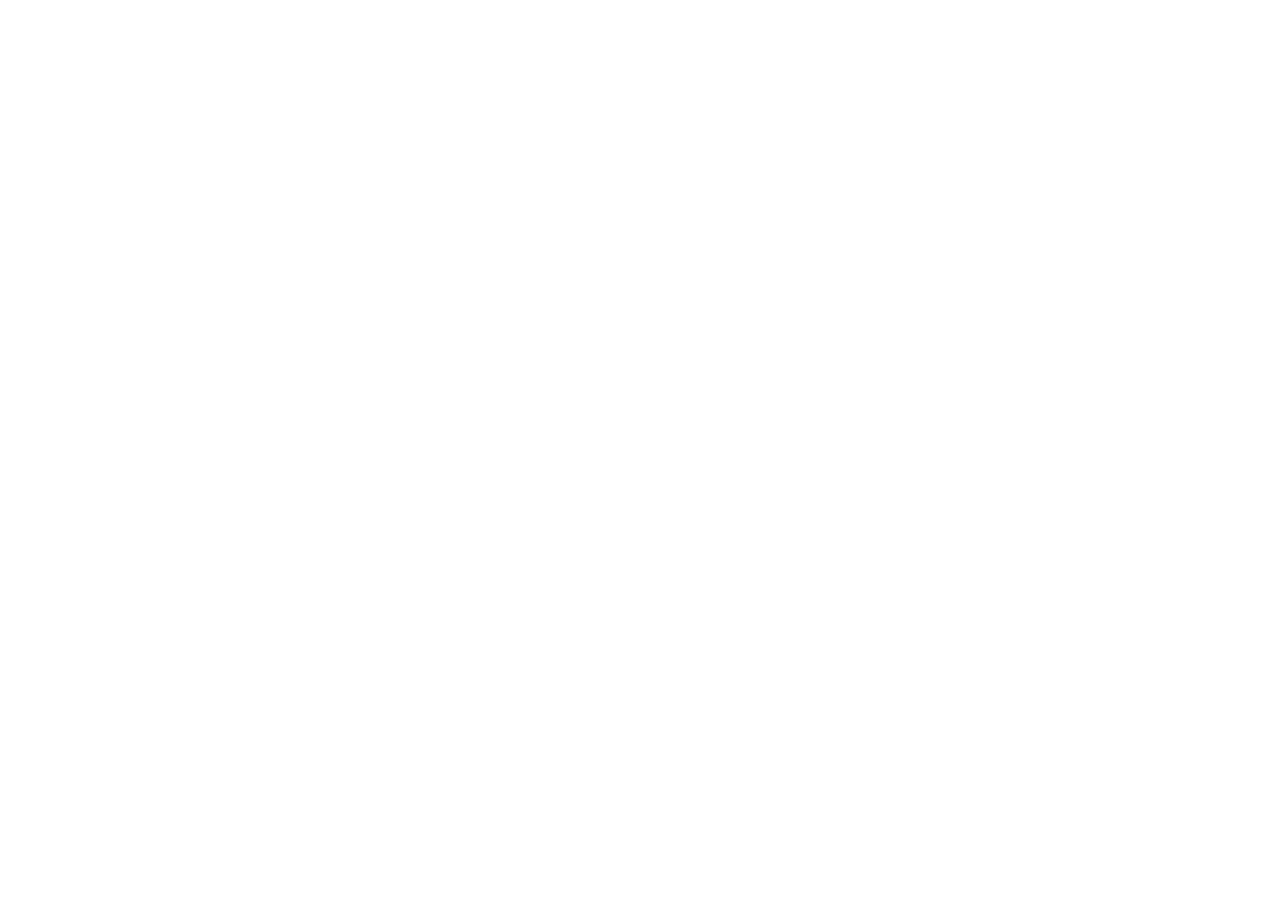
==== idnex.html @ a106c68c "loyiha boshlandi" ====
<!DOCTYPE html>
<html lang="en">
<head>
    <meta charset="UTF-8">
    <meta name="viewport" content="width=device-width, initial-scale=1.0">
    <title>Faqat mag'lubiyat</title>
</head>
<body>
    <div class="container">
        <header>

        </header>
        


    </div>
</body>
</html>
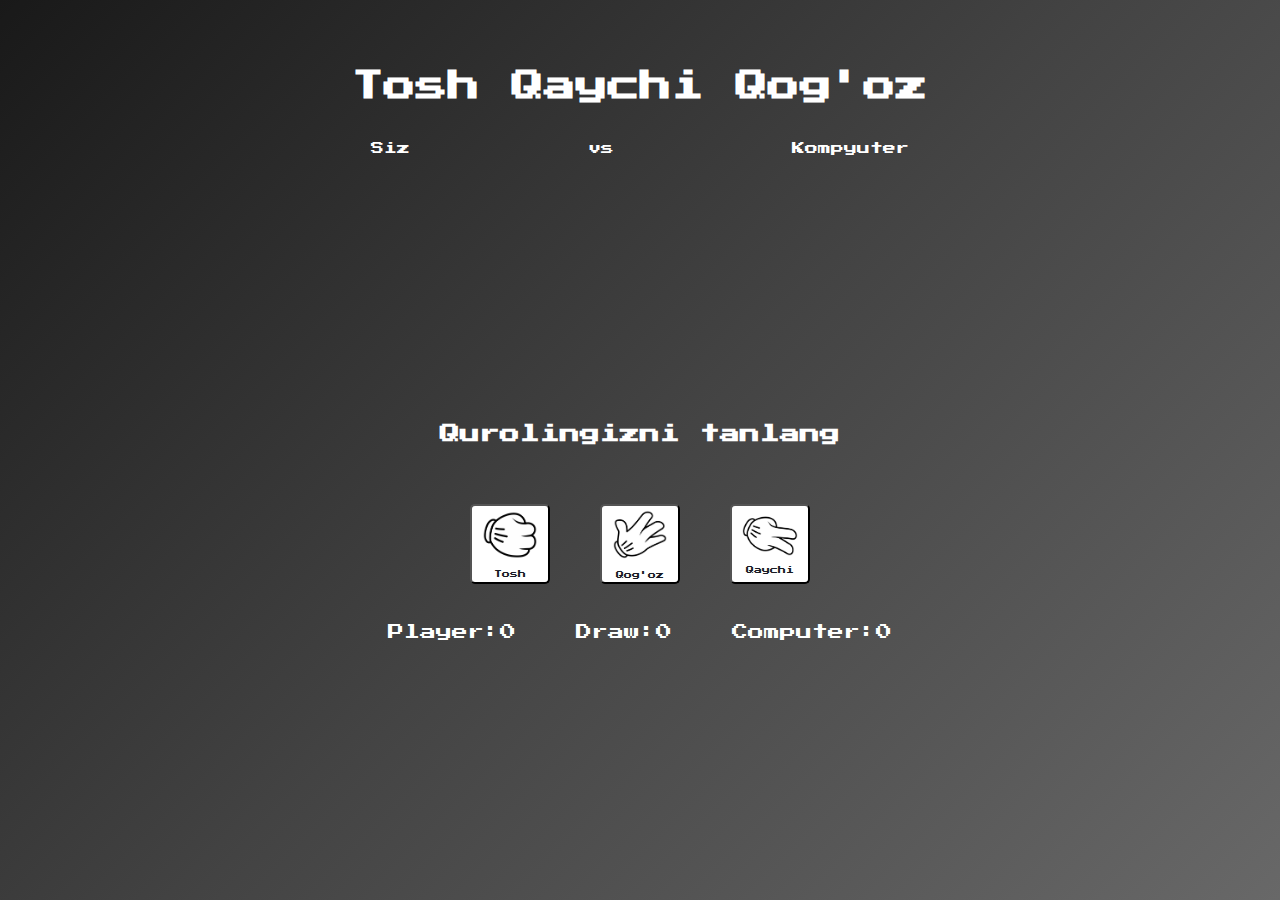
==== commit 580f8923: "Hozircha hamma narsa ishlab turibdi" ====
--- a/idnex.html
+++ b/idnex.html
@@ -3,16 +3,105 @@
 <head>
     <meta charset="UTF-8">
     <meta name="viewport" content="width=device-width, initial-scale=1.0">
+    <link rel="stylesheet" href="./assets/css/style.css">
+    <link href="https://cdn.jsdelivr.net/npm/bootstrap@5.3.0-alpha1/dist/css/bootstrap.min.css" rel="stylesheet" integrity="sha384-GLhlTQ8iRABdZLl6O3oVMWSktQOp6b7In1Zl3/Jr59b6EGGoI1Q1YCBp3vlg3o7A" crossorigin="anonymous">
+
+
+
     <title>Faqat mag'lubiyat</title>
 </head>
 <body>
-    <div class="container">
-        <header>
-
-        </header>
-        
+    <main class="main-content">
 
 
+    <div class="container">
+        <header class="header">
+            <h1>Tosh Qaychi Qog'oz</h1>
+        </header>
+
+
+        <div class="game-zone">
+
+            <div class="game-header">
+                <p>Siz</p>
+                <p>vs</p>
+                <p>Kompyuter</p>
+            </div>
+
+
+            <div class="game-start">
+
+                <div class="game-left shake-hand">
+                    <img src="./assets/imges/left-tosh-png.png" alt="">
+                </div>
+
+                <div class="game-right shake-hand">
+                    <img src="./assets/imges/right-tosh.png" alt="">
+                </div>
+
+            </div>
+
+            <div class="result-game">
+
+                <div class="left-hand">
+                   
+                </div>
+                <div class="right-hand">
+                   
+                </div>
+
+            </div>
+
+
+
+
+
+        </div>
+
+
+
+
+
+        <div class="bottom">
+
+
+        <div class="select-weapon">
+            <h4>Qurolingizni tanlang</h4>
+
+            <div class="weapons">
+
+            <button  class="qurol" id="tosh" data-id="tosh"  type="button" >
+                <img src="./assets/imges/left-tosh-png.png" alt="">
+                <p class="txt">Tosh</p>
+            </button>
+            <button class="qurol" id="qogoz" data-id="qogoz">
+                <img src="./assets/imges/left-qogoz-png.png" alt="">
+                <p  class="txt">Qog'oz</p>
+            </button>
+            <button class="qurol" id="qaychi" data-id="qaychi">
+                <img src="./assets/imges/left-qaychi.png" alt="">
+                <p  class="txt">Qaychi</p>
+            </button>
+        </div>
+
+        </div>
+
+        <footer class="footer">
+            <p id="won"></p>
+            <p id="lost"></p>
+            <p id="draw"></p>
+        </footer>
+
     </div>
+        <!-- Full screen modal -->
+       
+          <!-- full scren modal finish -->
+
+    </div>
+</main>
+
+<script src="https://cdn.jsdelivr.net/npm/bootstrap@5.3.0-alpha1/dist/js/bootstrap.bundle.min.js" integrity="sha384-mQ93gFKRFoYfW8Gk4I2u4PJA3xfl8g8FLgZPB7hZL+l9gICp+oNs1fAu3eFnfZHp" crossorigin="anonymous"></script>
+
+<script src="./assets/scripts/app.js"></script>
 </body>
 </html>--- a/assets/css/style.css
+++ b/assets/css/style.css
@@ -0,0 +1,326 @@
+@import url("https://fonts.googleapis.com/css2?family=Press+Start+2P&display=swap");
+body {
+  font-family: "Press Start 2P", system-ui;
+}
+
+button {
+  cursor: pointer;
+}
+* {
+  margin: 0;
+  padding: 0;
+  box-sizing: border-box;
+}
+.main-content {
+  height: 100vh;
+  padding-top: 50px;
+  background: linear-gradient(135deg, rgba(0, 0, 0, 0.9), rgba(20, 20, 20, 0.8), rgba(40, 40, 40, 0.7));
+
+}
+
+.container {
+  width: 70%;
+  margin: 0 auto;
+  height: 600px;
+  color: #fff;
+  display: flex;
+  flex-direction: column;
+  justify-content: space-between;
+  align-items: center;
+}
+
+button img {
+  width: 100%;
+  height: 100%;
+}
+
+.header {
+  text-align: center;
+  padding: 20px;
+}
+
+.select-weapon {
+  gap: 60px;
+  display: flex;
+  flex-direction: column;
+  align-items: center;
+  justify-content: center;
+}
+.select-weapon h4 {
+  font-size: 20px;
+}
+.weapons {
+  display: flex;
+  align-items: center;
+  gap: 50px;
+}
+
+#tosh,
+#qaychi,
+#qogoz {
+  width: 80px;
+  height: 80px;
+  background-color: #fff;
+  display: flex;
+  flex-direction: column;
+  padding: 10px;
+  align-items: center;
+  justify-content: center;
+  gap: 10px;
+  border-radius: 5px;
+  transition: 0.2s;
+  &:hover {
+    box-shadow: 0 0 10px #fff;
+  }
+}
+.txt {
+  font-size: 8px;
+  color: #181c24;
+  font-weight: 300;
+  font-family: "Press Start 2P", system-ui;
+}
+
+.footer {
+  display: flex;
+  align-items: center;
+  gap: 60px;
+  padding-bottom: 10px;
+}
+
+.bottom{
+    display: flex;
+    flex-direction: column;
+    gap: 40px;
+}
+
+
+.game-header{
+    display: flex;
+    align-items: center;
+    justify-content: space-around;
+}
+.game-header p{
+    font-size: 13px;
+
+}
+
+
+.game-zone{
+    display: flex;
+    flex-direction: column;
+    gap: 20px;
+    height: 100%;
+    padding: 20px 0;
+    width: 80%;
+}
+
+.game-left{
+    height: 70%;
+    width: 30%;
+    animation: shake 0.9s ease infinite;
+
+}
+
+
+
+
+
+.game-right{
+    height: 70%;
+    width: 30%;
+    animation: shake 0.9s ease infinite;
+
+}
+.game-left img,.game-right img{
+    width: 100%;
+    height: 100%;
+}
+
+.game-start{
+    display: flex;
+    align-items: center;
+    justify-content: space-between;
+    display: none;
+}
+
+
+@keyframes shake {
+    0% { transform: translateY(0); }
+    25% { transform: translateY(-20px); } /* Yuqoriga 20px */
+    50% { transform: translateY(20px); }  /* Pastga 20px */
+    75% { transform: translateY(-20px); } /* Yuqoriga 20px */
+    100% { transform: translateY(0); }
+}
+
+
+
+/* result start  */
+.result-game{
+    display: flex;
+    align-items: center;
+    justify-content: space-around;
+    display: none;
+
+}
+.left-hand{
+    width: 30%;
+    height: 70%;
+}
+.right-hand{
+    width: 30%;
+    height: 70%;
+}
+
+.left-hand img,.right-hand img{
+    width: 100%;
+    height: 100%;
+}
+
+
+
+
+/* result finish  */
+
+
+
+
+
+
+
+/* start responsive */
+
+
+
+@media (max-width: 993px) {
+  .header h1 {
+    font-size: 23px;
+  }
+}
+
+@media (max-width: 709px) {
+  .header h1 {
+    font-size: 20px;
+  }
+
+  .footer {
+    gap: 40px;
+  }
+  .container {
+    width: 70%;
+    margin: 0 auto;
+    height: 100%;
+    color: #fff;
+    display: flex;
+    flex-direction: column;
+    justify-content: space-between;
+    align-items: center;
+  }
+}
+
+@media (max-width: 590px) {
+  .header h1 {
+    font-size: 20px;
+  }
+
+  .footer {
+    gap: 30px;
+  }
+  .select-weapon h4 {
+    font-size: 15px;
+  }
+
+  .weapons {
+    display: flex;
+    align-items: center;
+    gap: 20px;
+  }
+
+  #tosh,
+  #qaychi,
+  #qogoz {
+    width: 70px;
+    height: 70px;
+    background-color: #fff;
+    display: flex;
+    flex-direction: column;
+    align-items: center;
+    justify-content: center;
+    gap: 7px;
+    border-radius: 5px;
+    transition: 0.2s;
+    &:hover {
+      box-shadow: 0 0 10px #fff;
+    }
+  }
+
+  .txt {
+    font-size: 8px;
+    color: #181c24;
+    font-weight: 300;
+    font-family: "Press Start 2P", system-ui;
+  }
+  button img {
+    width: 100%;
+    height: 80%;
+  }
+
+  .footer p {
+    font-size: 12px;
+  }
+
+  .container {
+    width: 70%;
+    margin: 0 auto;
+    height: 100%;
+    color: #fff;
+    display: flex;
+    flex-direction: column;
+    justify-content: space-between;
+    align-items: center;
+  }
+}
+
+@media (max-width: 469px) {
+  .select-weapon h4 {
+    font-size: 10px;
+  }
+
+  .select-weapon {
+    gap: 30px;
+    display: flex;
+    flex-direction: column;
+    align-items: center;
+    justify-content: center;
+  }
+
+  .header h1 {
+    font-size: 17px;
+  }
+  .container {
+    width: 70%;
+    margin: 0 auto;
+    height: 100%;
+    color: #fff;
+    display: flex;
+    flex-direction: column;
+    justify-content: space-between;
+    align-items: center;
+  }
+}
+
+@media (max-width: 326px) {
+  .header h1 {
+    font-size: 14px;
+  }
+
+  .container {
+    width: 70%;
+    margin: 0 auto;
+    height: 100%;
+    color: #fff;
+    display: flex;
+    flex-direction: column;
+    justify-content: space-between;
+    align-items: center;
+  }
+}
